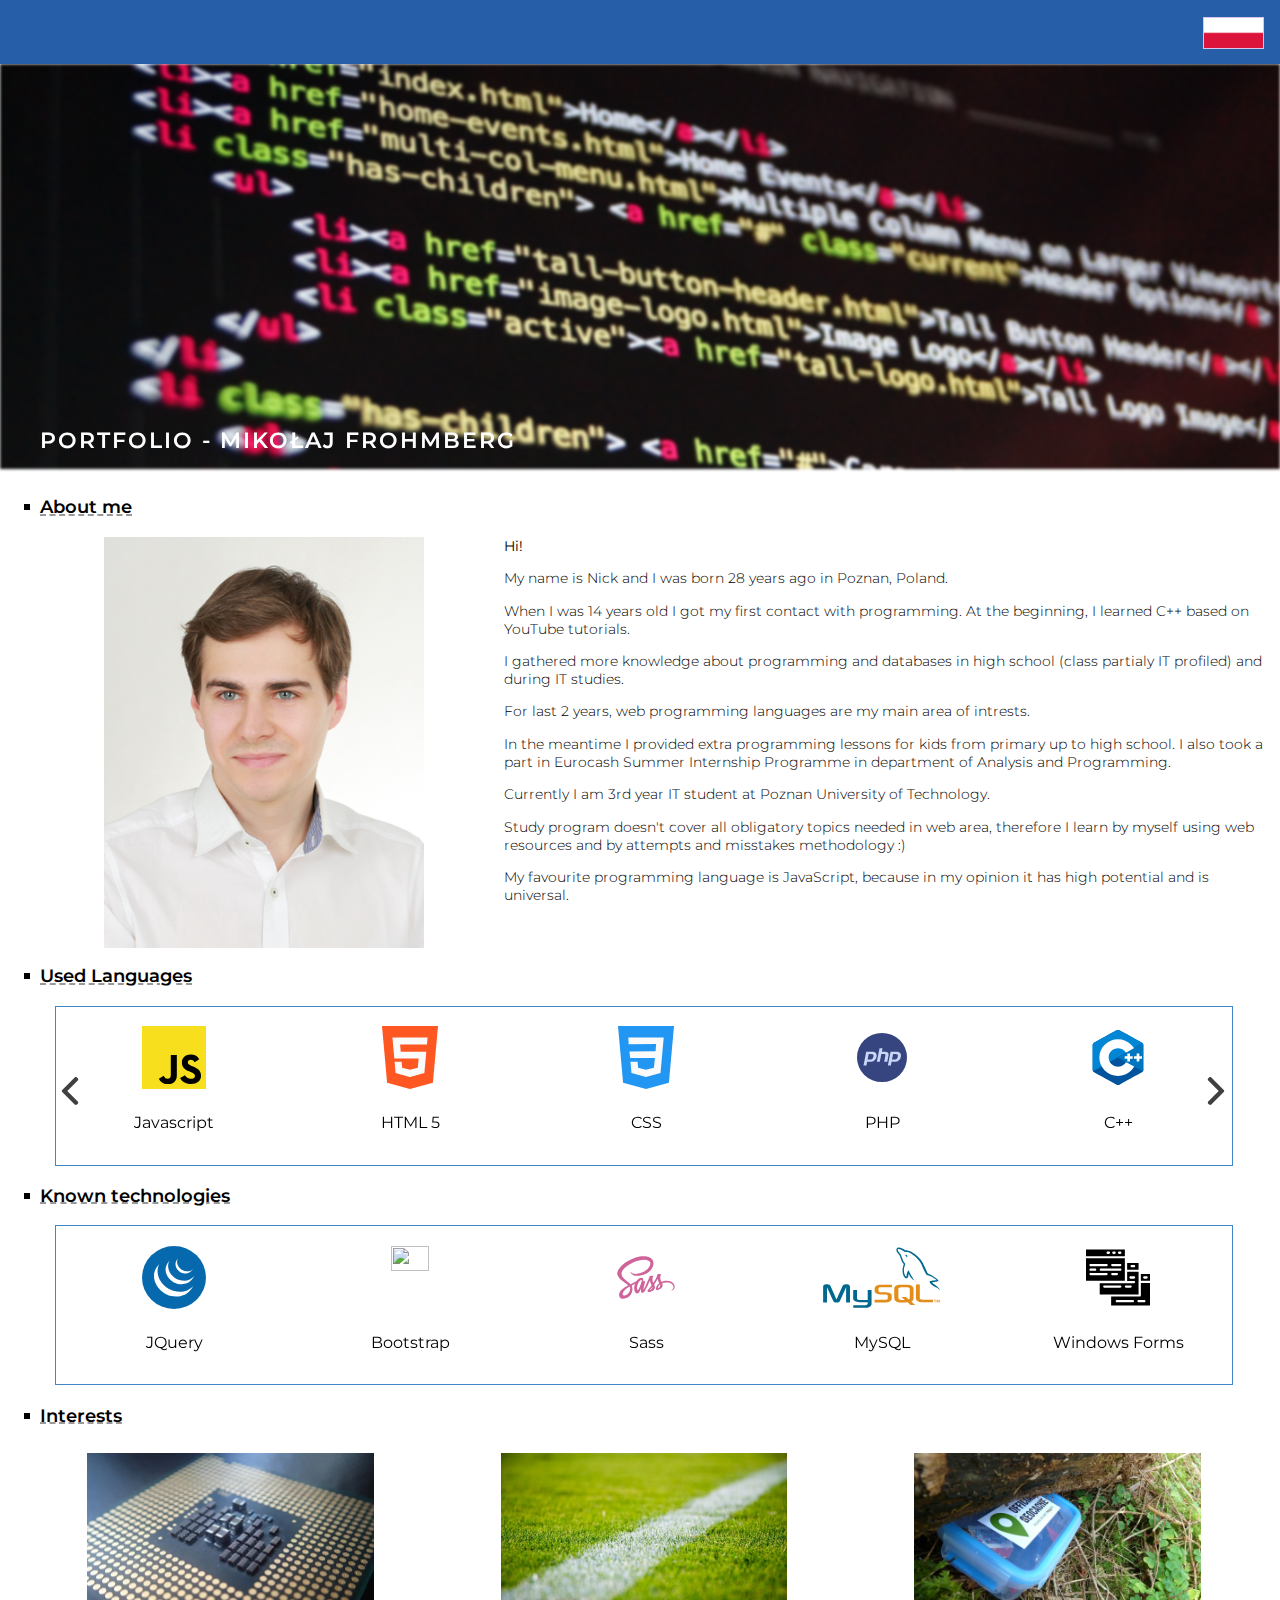
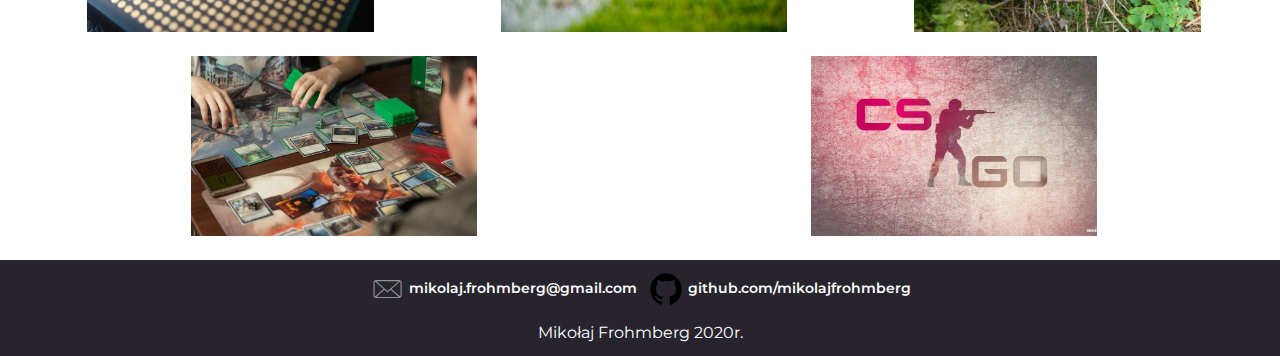
==== en/index.html @ f896d79c "25.08.2020 1:22 [x] Zmieniono rozszerzenia z '.php' na '.html' (na potrzeby GitHub Pages) [x] Dodane" ====
<html lang="en">

<head>
    <meta charset="UTF-8">
    <meta description="Created by Mikołaj Frohmberg. Website presents coding skills
    connected with web programming languages.">
    <meta name="viewport" content="width=device-width, initial-scale=1">
    <title>Portfolio - Mikołaj Frohmberg</title>
    
    <link rel="icon" href="../img/favicon.png" />
    <link rel="stylesheet" href="../style.css" />
    <link href="https://fonts.googleapis.com/css?family=Montserrat:400,600&display=swap" rel="stylesheet">
    <script src="../libraries/jquery-3.4.1.min.js"></script>
    <script src="../libraries/moment-2.24.0.min.js"></script>
    <link rel="stylesheet" type="text/css" href="../libraries/slick-1.8.1/slick/slick.css"/>
    <link rel="stylesheet" type="text/css" href="../libraries/slick-1.8.1/slick/slick-theme.css"/>
    <script type="text/javascript" src="../libraries/slick-1.8.1/slick/slick.min.js"></script>
    <script src="../script.js"></script>
</head>

<body>
    <nav>
        <div id="navbar">
            <a id="scroll-top" href="#"></a>
            <a class="change-lang" id="lang-pl" href="../"></a>
        </div>
    </nav>

    <div id="title-banner">
        <h1>PORTFOLIO - MIKOŁAJ FROHMBERG</h1>
    </div>
    <div id="main-article">
        <article>
            <li class="article-point"><span>About me</span></li>
            <div id="introduction">
            <figure id="zdjecie">
                <img src="../img/myphoto.jpg" alt="Moje zdjęcie">
            </figure>
            <div id="opis">
            <p><strong>Hi!</strong></p>
            <p>My name is Nick and I was born <span id="wiek-en"></span> in Poznan, Poland.</p>
            <p>When I was 14 years old I got my first contact with programming. At the beginning, I learned C++ based on YouTube tutorials.
            <p>I gathered more knowledge about programming and databases in high school (class partialy IT profiled) and during IT studies.</p>
            <p>For last 2 years, web programming languages are my main area of intrests.</p>
            <p>In the meantime I provided extra programming lessons for kids from primary up to high school. I also took a part in Eurocash Summer Internship Programme in department of Analysis and Programming.</p>
            <p>Currently I am 3rd year IT student at Poznan University of Technology.</p>
            <p>Study program doesn't cover all obligatory topics needed in web area, therefore I learn by myself using web resources and by attempts and misstakes methodology :)</p>
            <p>My favourite programming language is JavaScript, because in my opinion it has high potential and is universal.</p>
            </div>
            </div>
            <li class="article-point"><span>Used Languages</span></li>
            <div id="languages-carousel">
                <div class="slick-element">
                    <img class="icon" src="../img/icons/javascript.svg"/>
                    <span>Javascript</span>
                </div>
                <div class="slick-element">
                    <img class="icon" src="../img/icons/html5.svg"/>
                    <span>HTML 5</span>
                </div>
                <div class="slick-element">
                    <img class="icon" src="../img/icons/css.svg"/>
                    <span>CSS</span>
                </div>
                <div class="slick-element">
                    <img class="icon" src="../img/icons/php.svg"/>
                    <span>PHP</span>
                </div>
                <div class="slick-element">
                    <img class="icon" src="../img/icons/cpp.svg"/>
                    <span>C++</span>
                </div>
                <div class="slick-element">
                    <img class="icon" src="../img/icons/python.svg"/>
                    <span>Python</span>
                </div>
                <div class="slick-element">
                    <img class="icon" src="../img/icons/c-sharp.svg"/>
                    <span>C#</span>
                </div>
            </div>

            <li class="article-point"><span>Known technologies</span></li>
            <div id="technology-carousel">
                <div class="slick-element">
                    <img class="icon" src="../img/icons/jquery.svg"/>
                    <span>JQuery</span>
                </div>
                <div class="slick-element">
                    <img class="icon" src="img/icons/bootstrap.svg"/>
                    <span>Bootstrap</span>
                </div>
                <div class="slick-element">
                    <img class="icon" src="../img/icons/sass.svg"/>
                    <span>Sass</span>
                </div>
                <div class="slick-element">
                    <img class="icon" src="../img/icons/mysql.svg"/>
                    <span>MySQL</span>
                </div>
                <div class="slick-element">
                    <img class="icon" src="../img/icons/windowsforms.svg"/>
                    <span>Windows Forms</span>
                </div>  
            </div>
            <li class="article-point"><span>Interests</span></li>
            <div id="intrests">
                <div class="zainteresowanie" id="new-tech">
                    <img class="interest-img" src="../img/interests/cpu1.jpg" alt="new technologies picture"/>
                    <div class="slide-interest"><span>Everyday's technologies</span></div>
                </div>
                <div id="break1" class="break"></div>
                <div class="zainteresowanie" id="soccer">
                    <img class="interest-img" src="../img/interests/soccer1.jpg" alt="soccer picture"/>
                    <div class="slide-interest"><span>Football<br>(Spanish La Liga)</span></div>
                </div>
                <div id="break2" class="break"></div>
                <div class="zainteresowanie" id="geocaching">
                    <img class="interest-img" src="../img/interests/geocache1.jpg" alt="geocaching picture"/>
                    <div class="slide-interest"><span>Geocaching</span></div>
                </div>
                <div id="break3" class="break"></div>
                <div class="zainteresowanie" id="magic-tg">
                    <img class="interest-img" src="../img/interests/mtg1.jpg" alt="magic the gathering picture"/>
                    <div class="slide-interest"><span>Magic: the Gathering</span></div>
                </div>
                <div id="break4" class="break"></div>
                <div class="zainteresowanie" id="video-games">
                    <img class="interest-img" src="../img/interests/videogame1.jpg" alt="video games picture"/>
                    <div class="slide-interest"><span>Video Games</span></div>
                </div>
            </div>
        </article>
    </div>

    <footer>
        <div id="footer">
            <div id="contact">
                <div id="email-container"><p><a id="email" href="mailto:mikolaj.frohmberg@gmail.com"><img src="../img/icons/mail.svg"/>mikolaj.frohmberg@gmail.com</a></p></div>
                <div id="git-container"><p><a id="repozytorium" target="blank" href="https://github.com/mikolajfrohmberg"><img src="../img/icons/github.svg"/>github.com/mikolajfrohmberg</a></p></div>
            </div>
            <span>Mikołaj Frohmberg 2020r.</span>
        </div>
    </footer>

</body>
</html>
---- style.css ----
@charset "UTF-8";
body {
  margin: 0;
  padding: 0;
}

@media only screen and (min-width: 280px) {
  nav {
    background: #265ea7;
    height: 4em;
    position: sticky;
    position: -webkit-sticky;
    top: 0;
    z-index: 2;
  }
  #title-banner::before {
    content: "";
    width: 100%;
    height: 100%;
    background-image: url("./img/background.jpg");
    background-size: cover;
    background-repeat: no-repeat;
    filter: blur(0.09em);
    -webkit-filter: blur(0.09em);
  }
  #title-banner {
    display: grid;
    height: 45%;
    width: 100%;
    position: relative;
  }
  #title-banner h1 {
    -webkit-filter: blur(0px);
    filter: blur(0px);
    color: white;
    letter-spacing: 2px;
    text-align: center;
    font-family: "Montserrat", sans-serif;
    font-size: 1.3em;
    font-weight: 600;
    position: absolute;
    z-index: 1;
    left: 0;
    right: 0;
    bottom: 0;
  }
  #main-article {
    padding: 0.5em;
    margin-left: 0.5em;
    margin-right: 0.5em;
    font-family: "Montserrat", sans-serif;
    font-size: 1em;
    font-weight: 400;
    text-align: justify;
  }
  #main-article #opis {
    margin-top: 1em;
  }
  #main-article #zdjecie {
    text-align: center;
    padding-top: 0;
    margin-top: 0;
  }
  #languages-carousel, #technology-carousel {
    margin: auto;
    width: 95%;
    height: 10em;
    text-align: center;
    border: 1px solid #4286ca;
  }
  #languages-carousel .slick-element .icon, #technology-carousel .slick-element .icon {
    margin: 1.2em auto 1.5em auto;
    height: 40%;
    width: auto;
  }
  #languages-carousel :focus, #technology-carousel :focus {
    outline: none;
  }
  #intrests {
    display: flex;
    flex-wrap: wrap;
    flex-direction: row;
    justify-content: center;
  }
  #intrests .break {
    flex-basis: 100%;
    height: 0;
  }
  #intrests .zainteresowanie {
    margin: 1em auto 0.5em auto;
  }
  #intrests .zainteresowanie:first-child {
    margin-top: 0;
  }
  #intrests .zainteresowanie:last-child {
    margin-bottom: 1em;
  }
  ul .zainteresowanie {
    font-weight: 300;
    font-size: 1em;
    text-align: left;
  }
  #footer {
    height: 9em;
    background-color: #28242d;
    text-align: center;
  }
  #footer #contact {
    padding-top: 0.5em;
    padding-bottom: 0.5em;
  }
  #footer #contact p {
    margin: 0;
    padding: 0.2em;
  }
  #footer #email, #footer #repozytorium {
    color: white;
    font-family: "Montserrat", sans-serif;
    font-weight: 600;
    font-size: 0.9em;
    text-decoration: none;
  }
  #footer #email img, #footer #repozytorium img {
    clear: both;
    height: 2.5em;
    vertical-align: middle;
    margin-right: 0.3em;
  }
  #footer span {
    display: inline-block;
    margin-top: 0.3em;
    color: white;
    font-family: "Montserrat", sans-serif;
  }
  .slick-prev:before {
    background: url("./img/icons/back-arrow.svg") no-repeat;
  }
  .slick-next:before {
    background: url("./img/icons/right-arrow.svg") no-repeat;
  }
  .zainteresowanie {
    height: 12em;
    width: 95%;
    margin-bottom: 1em;
    position: relative;
  }
  .interest-img {
    width: 100%;
    height: 100%;
    opacity: 1;
  }
  .slide-interest {
    position: absolute;
    top: 0;
    bottom: 0;
    left: 0;
    right: 0;
    height: 100%;
    width: 100%;
    opacity: 0;
    transition: 0.5s ease;
    background-color: rgba(173, 182, 209, 0.5);
  }
  .slide-interest span {
    position: absolute;
    color: white;
    margin: auto;
    top: 40%;
    width: 100%;
    text-align: center;
  }
}

@media only screen and (min-width: 361px) and (max-width: 410px) {
  #interests {
    text-align: center;
  }
  .zainteresowanie {
    width: 95%;
    height: auto;
  }
  .interest-img {
    width: 100%;
    height: auto;
  }
}

@media only screen and (min-width: 410px) {
  .zainteresowanie {
    width: 17.92em;
    height: 11.2em;
  }
}

@media only screen and (min-width: 490px) {
  #zdjecie {
    max-width: 400px;
  }
  #zdjecie img {
    height: auto;
  }
}

@media only screen and (min-width: 530px) {
  #title-banner h1 {
    left: 0;
    right: 0;
    text-align: left;
    margin-left: 1.8em;
    font-size: 1.4em;
  }
}

@media only screen and (min-width: 580px) {
  #main-article {
    padding: 0.5em;
    margin-left: 1em;
    margin-right: 0.5em;
    font-family: "Montserrat", sans-serif;
    font-size: 1em;
    font-weight: 400;
    text-align: justify;
  }
  #zdjecie {
    float: left;
  }
}

@media only screen and (min-width: 700px) {
  #footer {
    height: 6em;
  }
  #footer #email-container, #footer #git-container {
    display: inline-block;
  }
}

@media only screen and (min-width: 900px) {
  #intrests #new-tech, #intrests #soccer {
    margin-top: 0.5em;
  }
  #intrests #break1 {
    flex-basis: 0%;
  }
  #intrests #break4 {
    flex-basis: 0%;
  }
}

@media only screen and (min-width: 1200px) {
  #intrests #geocaching {
    margin-top: 0.5em;
  }
  #intrests #break2 {
    flex-basis: 0%;
  }
}

/* Niezależne od szerokości */
.article-point {
  list-style-type: square;
  font-size: 1.15em;
  font-weight: 600;
  margin-bottom: 1em;
  margin-top: 1em;
  text-align: left;
  clear: both;
}

.article-point span {
  margin-left: -0.5em;
  text-decoration-line: underline;
  text-decoration-color: #999999;
  text-decoration-style: dashed;
}

#zdjecie img {
  max-width: 80%;
}

#opis {
  font-size: 0.9em;
  font-family: "Montserrat", sans-serif;
  text-align: left;
  font-weight: 300;
}

.zainteresowanie:hover .slide-interest {
  opacity: 1;
}

.zainteresowanie:hover .slide-interest span {
  opacity: 1;
  font-weight: 600;
}

.zainteresowanie:hover .slide-interest span:hover {
  cursor: context-menu;
}

#navbar {
  position: relative;
  height: 100%;
}

#navbar #scroll-top {
  position: absolute;
  left: 1em;
  top: 0.8em;
  background: url("img/icons/scroll-up.svg") no-repeat;
  background-size: contain;
  height: 2.4em;
  width: 2.4em;
  display: none;
}

#navbar #scroll-top :focus {
  outline: none;
  text-decoration: none;
}

#navbar .change-lang {
  position: absolute;
  top: 1.05em;
  right: 1em;
  height: 1.9em;
  width: 3.705em;
  border: solid 1px #d6c5ed;
}

#navbar #lang-en {
  background: url(img/icons/uk_flag.png) no-repeat;
  background-size: contain;
}

#navbar #lang-pl {
  background: url(img/icons/pl_flag.png) no-repeat;
  background-size: cover;
  background-position: center;
}

#navbar .change-lang:hover {
  cursor: pointer;
}

#navbar .change-lang:focus {
  border: solid 1px #d6c5ed;
  outline: none;
}
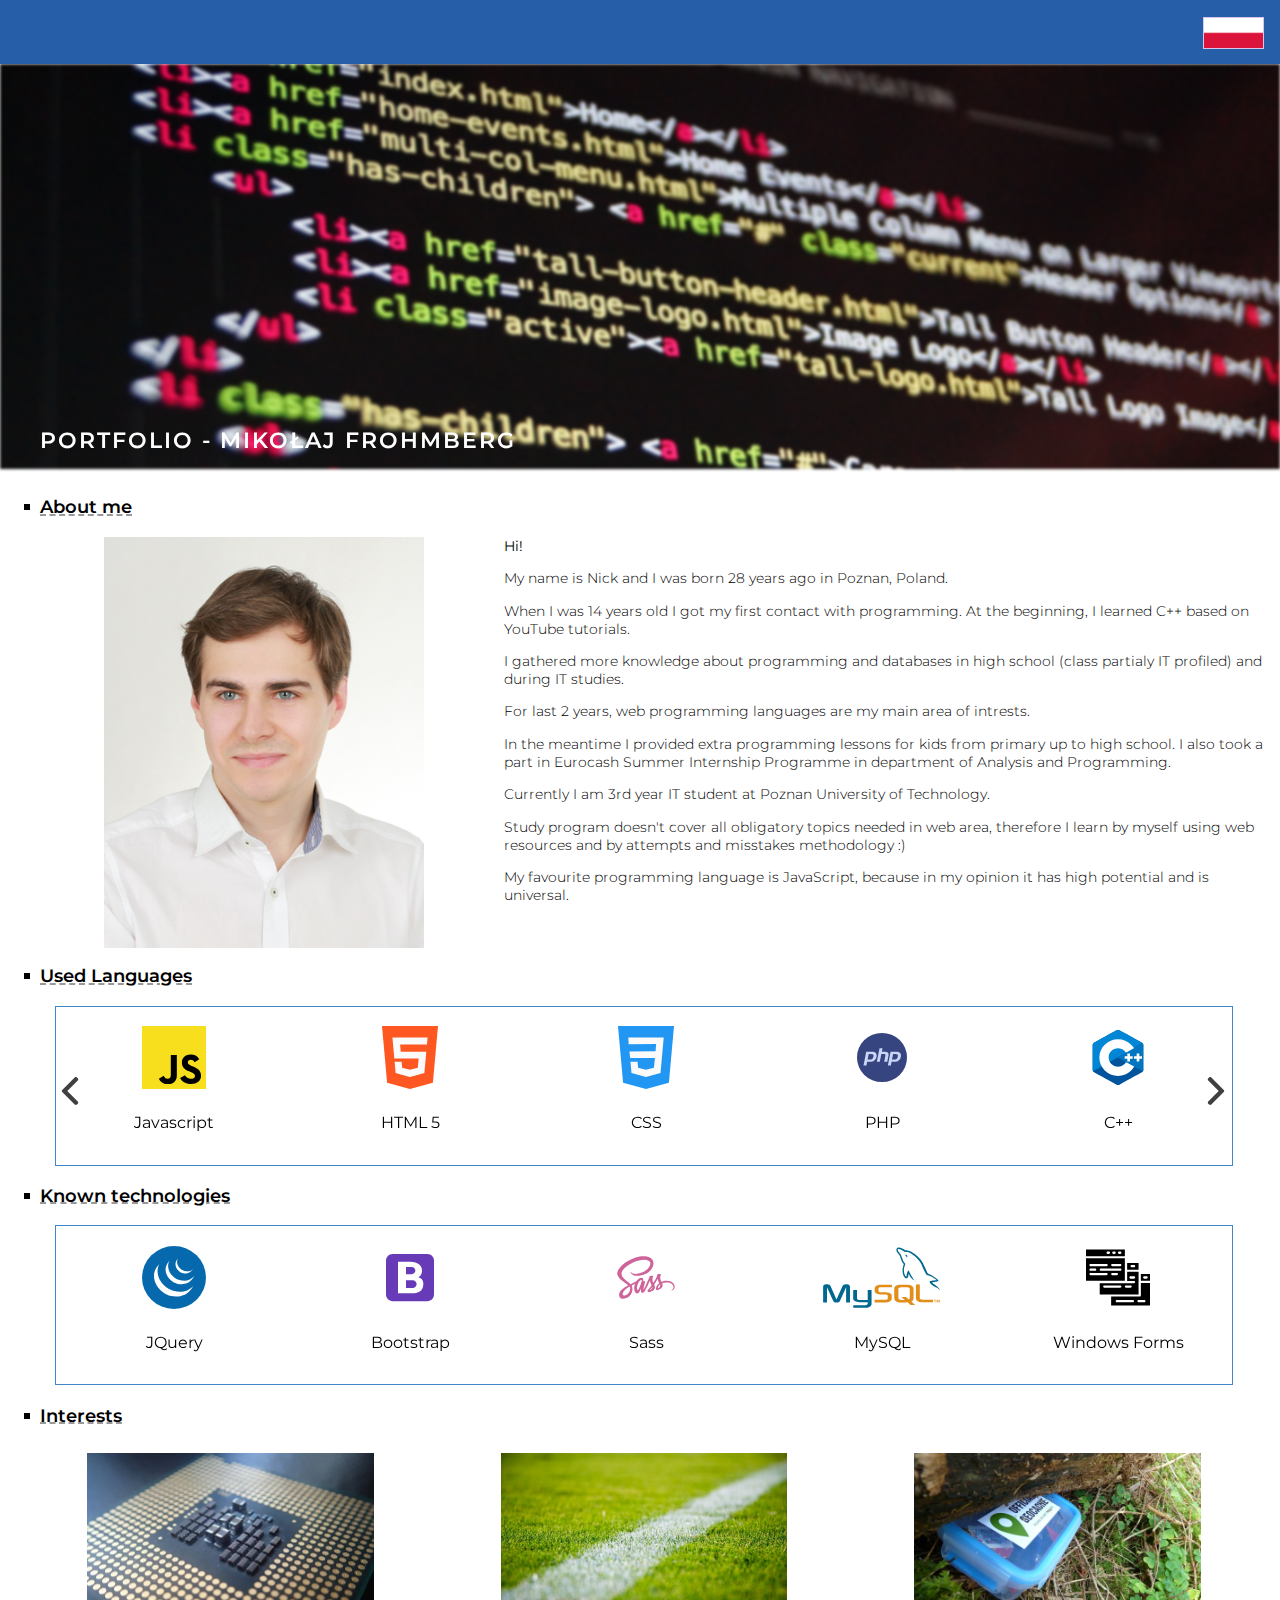
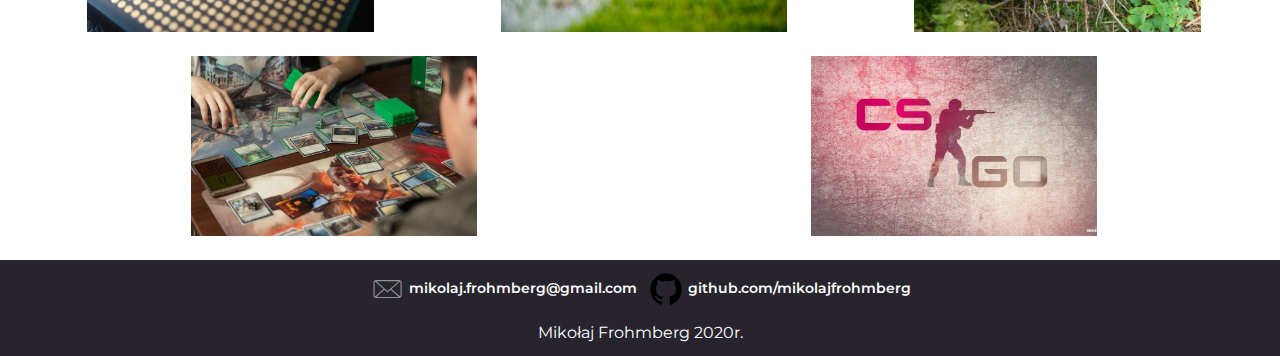
==== commit 4c6b00b0: "25.08.2020 1:29 [x] Naprawiono błąd wyświetlania ikony Bootstrap dla wersji angielskiej" ====
--- a/en/index.html
+++ b/en/index.html
@@ -87,7 +87,7 @@
                     <span>JQuery</span>
                 </div>
                 <div class="slick-element">
-                    <img class="icon" src="img/icons/bootstrap.svg"/>
+                    <img class="icon" src="../img/icons/bootstrap.svg"/>
                     <span>Bootstrap</span>
                 </div>
                 <div class="slick-element">
